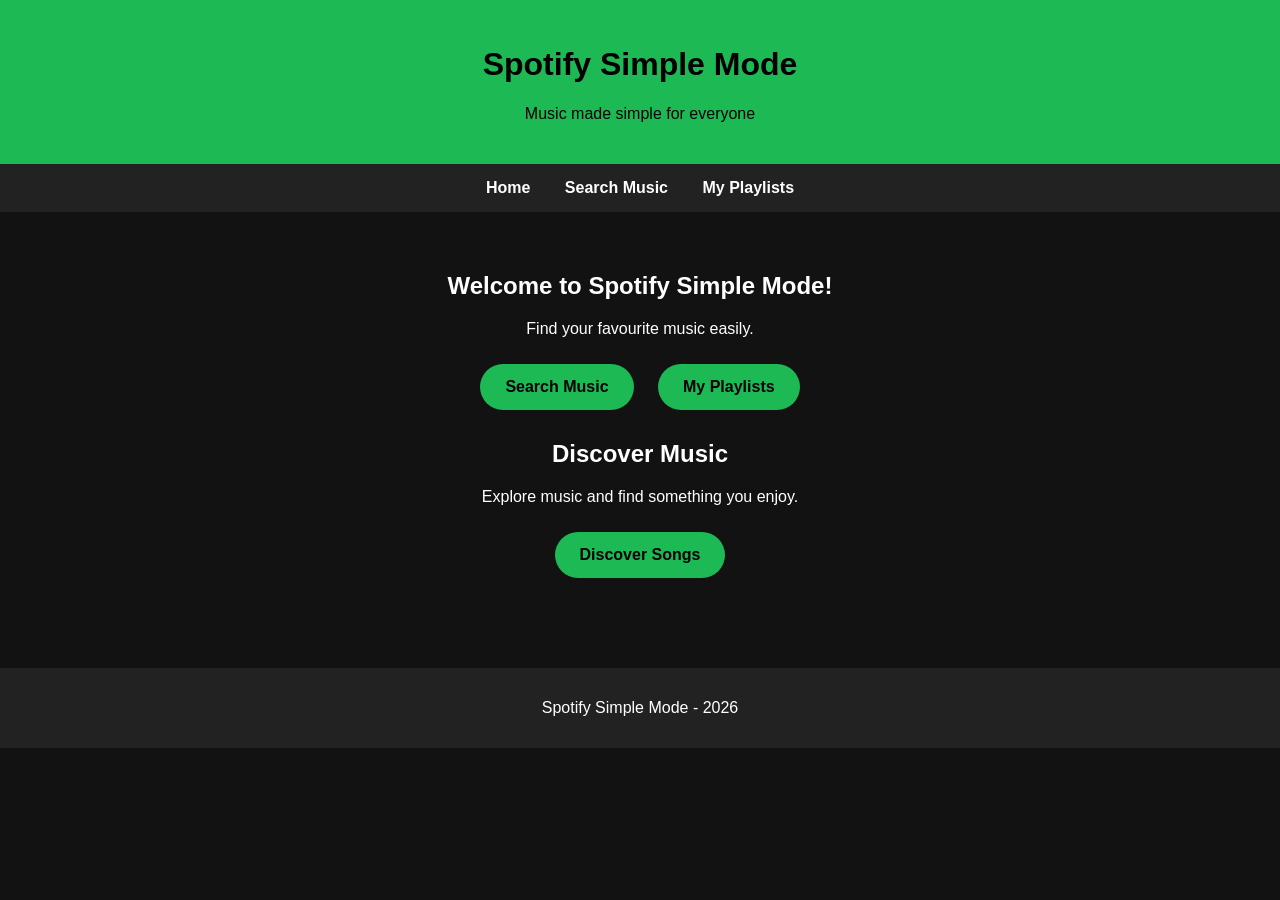
==== index.html @ e5d2288a "Initial commit - Spotify Simple Mode website" ====
<!DOCTYPE html>
<html lang="en">
<head>
    <meta charset="UTF-8">
    <meta name="viewport" content="width=device-width, initial-scale=1.0">
    <title>Spotify Simple Mode - Home</title>
    <link rel="stylesheet" href="style.css">
    <script src="script.js" defer></script>
</head>
<body>

    <header>
        <h1>Spotify Simple Mode</h1>
        <p>Music made simple for everyone</p>
    </header>

    <nav>
        <a href="index.html">Home</a>
        <a href="search.html">Search Music</a>
        <a href="playlists.html">My Playlists</a>
    </nav>

    <main>
        <h2>Welcome to Spotify Simple Mode!</h2>
        <p>Find your favourite music easily.</p>

        <div class="menu">
            <a class="button" href="search.html">Search Music</a>
            <a class="button" href="playlists.html">My Playlists</a>
        </div>

        <h2>Discover Music</h2>
        <p>Explore music and find something you enjoy.</p>
        <a class="button" href="search.html">Discover Songs</a>
    </main>

    <footer>
        <p>Spotify Simple Mode - 2026</p>
    </footer>

</body>
</html>
---- style.css ----
body {
    margin: 0;
    font-family: Arial, sans-serif;
    background-color: #121212;
    color: white;
    text-align: center;
}

header {
    background-color: #1DB954;
    color: black;
    padding: 25px;
}

nav {
    background-color: #222;
    padding: 15px;
}

nav a {
    color: white;
    text-decoration: none;
    margin: 15px;
    font-weight: bold;
}

main {
    padding: 40px 20px;
}

.button {
    display: inline-block;
    background-color: #1DB954;
    color: black;
    padding: 14px 25px;
    margin: 10px;
    border-radius: 25px;
    text-decoration: none;
    font-weight: bold;
}

.button:hover {
    background-color: #1ed760;
}

footer {
    background-color: #222;
    padding: 15px;
    margin-top: 40px;
}

@media (max-width: 600px) {
    nav a {
        display: block;
        margin: 12px;
    }
}
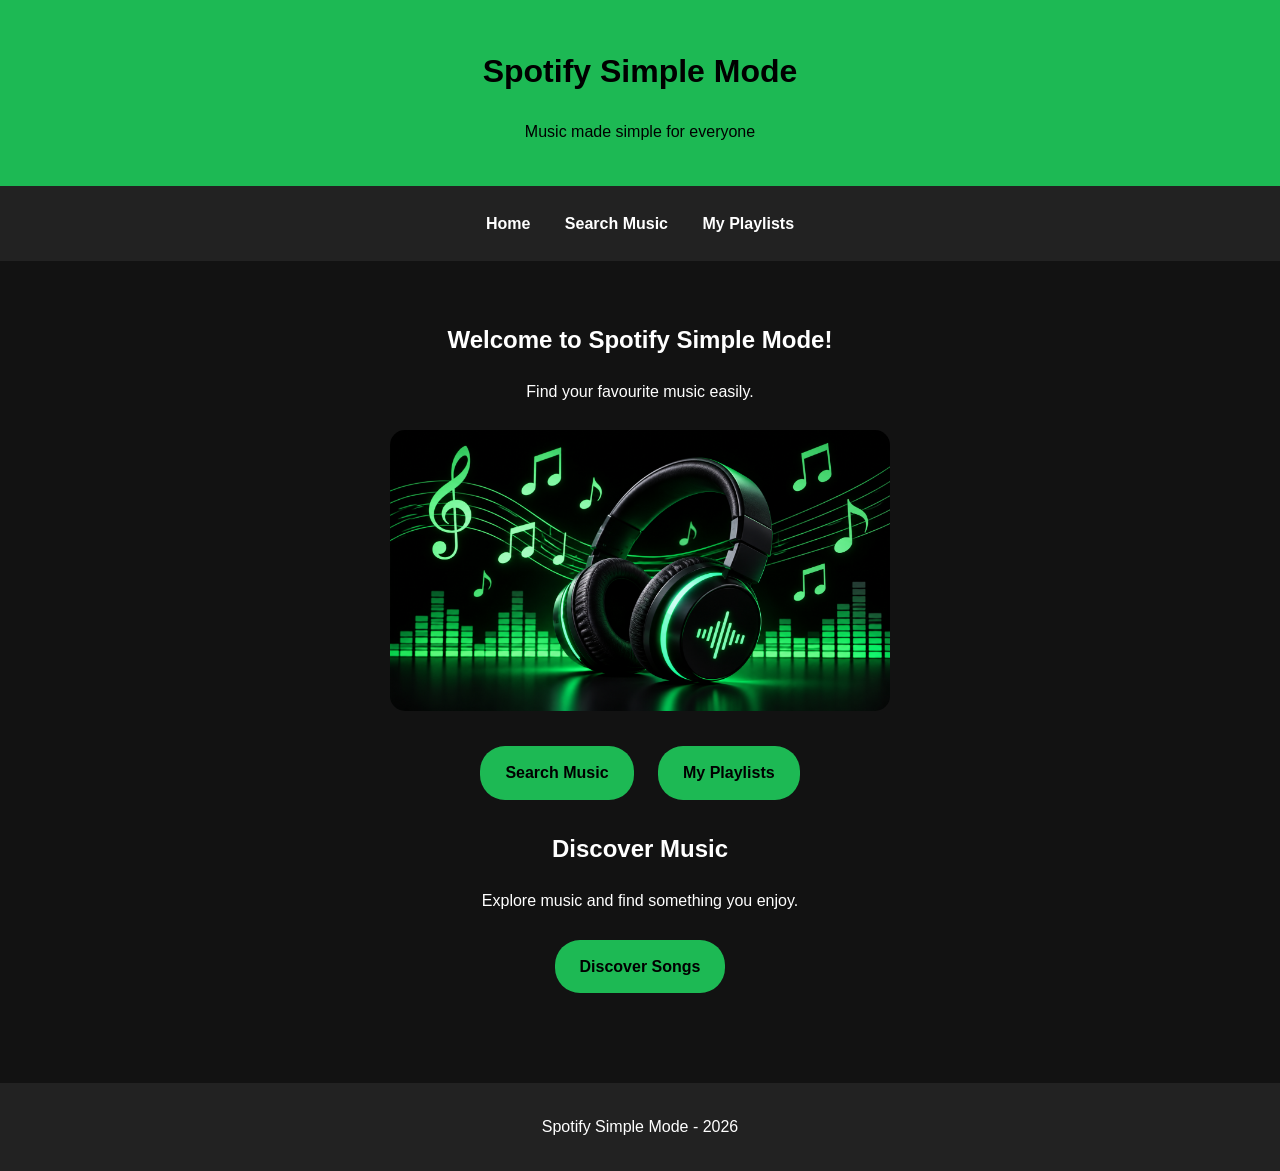
==== commit d5684d76: "Update Spotify Simple Mode website" ====
--- a/index.html
+++ b/index.html
@@ -24,6 +24,11 @@
     <main>
         <h2>Welcome to Spotify Simple Mode!</h2>
         <p>Find your favourite music easily.</p>
+        <img 
+    src="music-headphones.png" 
+    alt="Black headphones surrounded by green musical notes and equaliser bars"
+    class="music-image"
+>
 
         <div class="menu">
             <a class="button" href="search.html">Search Music</a>
--- a/style.css
+++ b/style.css
@@ -1,34 +1,48 @@
 
+/* GENERAL PAGE SETTINGS */
 body {
     margin: 0;
     font-family: Arial, sans-serif;
     background-color: #121212;
     color: white;
     text-align: center;
+    line-height: 1.6;
 }
 
+/* HEADER */
 header {
     background-color: #1DB954;
     color: black;
-    padding: 25px;
+    padding: 25px 15px;
 }
 
+/* NAVIGATION */
 nav {
     background-color: #222;
     padding: 15px;
 }
 
 nav a {
+    display: inline-block;
     color: white;
     text-decoration: none;
-    margin: 15px;
+    margin: 10px 15px;
     font-weight: bold;
 }
 
-main {
-    padding: 40px 20px;
+nav a:hover {
+    color: #1DB954;
 }
 
+/* MAIN CONTENT */
+main {
+    width: 90%;
+    max-width: 1000px;
+    margin: auto;
+    padding: 40px 10px;
+}
+
+/* HOME PAGE BUTTONS */
 .button {
     display: inline-block;
     background-color: #1DB954;
@@ -40,19 +54,99 @@
     font-weight: bold;
 }
 
-.button:hover {
+/* BUTTON HOVER */
+.button:hover,
+button:hover {
     background-color: #1ed760;
 }
 
+/* SEARCH BOX */
+input {
+    padding: 12px;
+    width: 80%;
+    max-width: 350px;
+    border-radius: 5px;
+    border: 1px solid #ccc;
+    margin: 10px;
+}
+
+/* SEARCH AND PLAYLIST BUTTONS */
+button {
+    background-color: #1DB954;
+    color: black;
+    padding: 12px 22px;
+    border: none;
+    border-radius: 20px;
+    cursor: pointer;
+    font-weight: bold;
+    margin: 10px;
+}
+
+/* MUSIC CARDS */
+.music-card {
+    background-color: #222;
+    padding: 20px;
+    margin: 15px auto;
+    border-radius: 10px;
+    max-width: 500px;
+}
+
+/* PLAYLIST LAYOUT */
+.playlist-list {
+    display: grid;
+    grid-template-columns: repeat(auto-fit, minmax(220px, 1fr));
+    gap: 20px;
+}
+
+/* KEYBOARD ACCESSIBILITY */
+a:focus-visible,
+button:focus-visible,
+input:focus-visible {
+    outline: 3px solid white;
+    outline-offset: 4px;
+}
+
+/* FOOTER */
 footer {
     background-color: #222;
     padding: 15px;
     margin-top: 40px;
 }
 
+/* MOBILE PHONE SETTINGS */
 @media (max-width: 600px) {
+
     nav a {
         display: block;
         margin: 12px;
     }
+
+    main {
+        width: 95%;
+        padding: 25px 5px;
+    }
+
+    .button {
+        display: block;
+        margin: 15px auto;
+        max-width: 250px;
+    }
+
+    input {
+        width: 90%;
+        box-sizing: border-box;
+    }
+
+    .playlist-list {
+        grid-template-columns: 1fr;
+    }
 }
+/* MUSIC IMAGE */
+.music-image {
+    display: block;
+    width: 100%;
+    max-width: 500px;
+    height: auto;
+    margin: 25px auto;
+    border-radius: 15px;
+}
